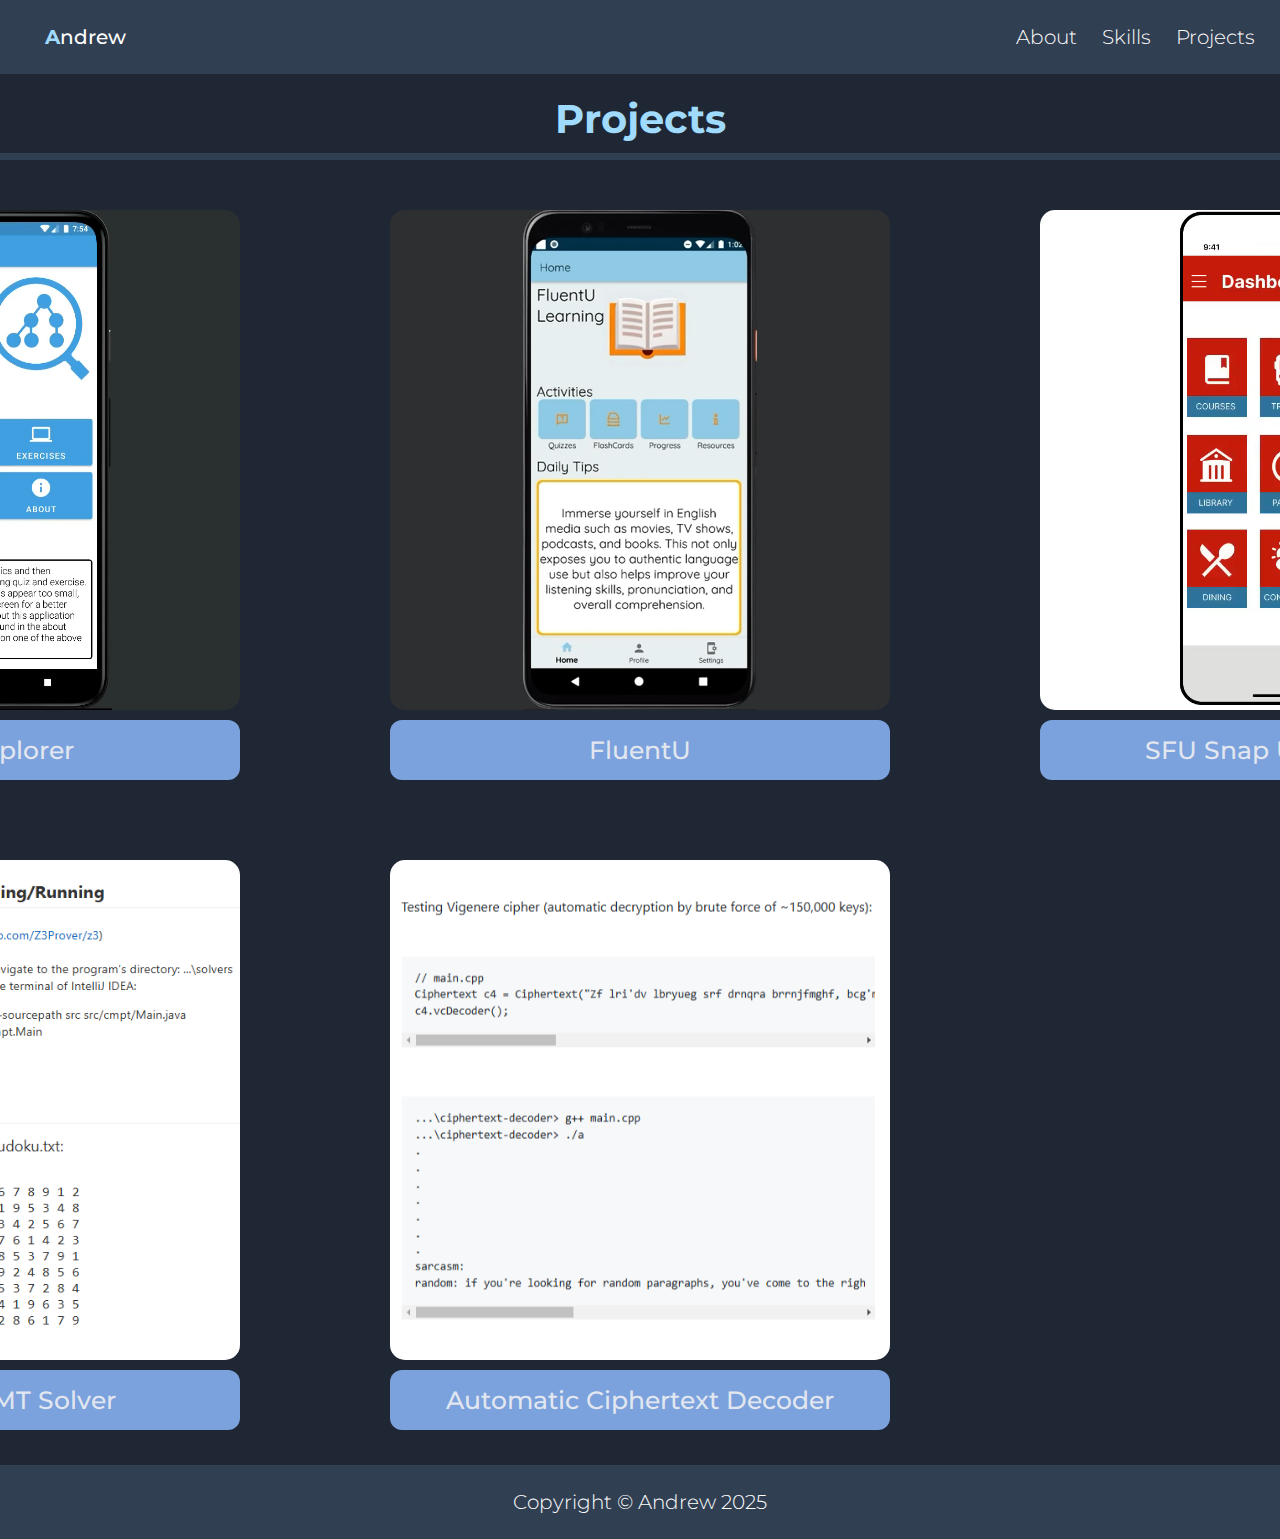
==== pages/projects.html @ f34da04b "Add files via upload" ====
<!DOCTYPE html>
<html lang="en">
    <head>
        <meta charset="UTF-8">
        <meta name="viewport" content="width=device-width, initial-scale=1.0">
        <title>My Portfolio</title>
        <link rel="preconnect" href="https://fonts.googleapis.com">
        <link rel="preconnect" href="https://fonts.gstatic.com" crossorigin>
        <link href="https://fonts.googleapis.com/css2?family=Montserrat:ital,wght@0,100..900;1,100..900&display=swap" rel="stylesheet">
        <link rel="stylesheet" href="../css/styles.css">
    </head>
    <body>

        <div class="header">
            <div class="header-logo"><span>A</span>ndrew</div>
            <div class="links">
                <a href="../index.html">About</a>
                <a href="skills.html">Skills</a>
                <a href="projects.html">Projects</a>
            </div>
        </div>

        <div class="projects" id="projects_id">
            <h1 class="heading">Projects</h1>
            <div class="layout">
                <div class="project">
                    <img src="../img/dsa.png" alt="DSA Explorer">
                    <a href="https://docs.google.com/forms/d/e/1FAIpQLSeMRrVUbz5YF238iostjHW20UdXtUl2tZkGEtt3o2XFOeIAFA/viewform?usp=sharing" target="_blank" class="description">
                        <span>DSA Explorer</span>
                    </a>
                </div>

                <div class="project">
                    <img src="../img/fluentu.png" alt="FluentU">
                    <a href="https://github.com/dereklwh/FluentU" target="_blank" class="description">
                        <span>FluentU</span>
                    </a>
                </div>

                <div class="project">
                    <img src="../img/prototype.png" alt="SFU Snap UI Prototype">
                    <a href="https://docs.google.com/forms/d/e/1FAIpQLSeMRrVUbz5YF238iostjHW20UdXtUl2tZkGEtt3o2XFOeIAFA/viewform?usp=sharing" target="_blank" class="description">
                        <span>SFU Snap UI Prototype</span>
                    </a>
                </div>

                <div class="project">
                    <img src="../img/satsmt.png" alt="SAT and SMT Solver">
                    <a href="https://docs.google.com/forms/d/e/1FAIpQLSeMRrVUbz5YF238iostjHW20UdXtUl2tZkGEtt3o2XFOeIAFA/viewform?usp=sharing" target="_blank" class="description">
                        <span>SAT and SMT Solver</span>
                    </a>
                </div>

                <div class="project">
                    <img src="../img/decoder.png" alt="Automatic Ciphertext Decoder">
                    <a href="https://github.com/student186/ciphertext-decoder" target="_blank" class="description">
                        <span>Automatic Ciphertext Decoder</span>
                    </a>
                </div>
            </div>
        </div>
        <div class="footer">
            <span>Copyright © Andrew 2025</span>
        </div>
    </body>
</html>
---- css/styles.css ----
/* this removes bullet points */
* {
    margin: 0;
    padding: 0;
    box-sizing: border-box;
}


body {
    display: flex;
    flex-direction: column;
    justify-content: space-between;
    height: 100vh;
    background-color: #1e2733;
    font-family: "Montserrat", serif;
}

.header {
    display: flex;
    justify-content: space-between;
    background-color: #313f53;
    font-size: 20px;
    font-weight: 500;
    padding: 25px;
}

.header .header-logo {
    color: white;
    margin-left: 20px;
}

.header .header-logo span {
    color: rgb(160, 218, 252);
    font-weight: bold;
}

.header .links {
    display: flex;
    color: white;
    font-weight: 300;
    gap: 25px;
}

.header a:hover {
    font-weight: 500;
}

a {
    text-decoration: none;
    color: rgb(255, 252, 252);
}

.about {
    padding: 0 200px;
    font-size: 30px;
    color: white;
    display: flex;
    flex-direction: column;
    
}

.about .name {
    color: rgb(160, 218, 252);
    padding-top: 25px;
    font-size: 80px;
    font-weight: bold;
}

.about .title {
    color: rgb(169, 201, 219);
    font-size: 55px;
    font-weight: 600;
    padding-bottom: 25px;
}

.footer {
    background-color: #313f53;
    color: white;
    font-size: 20px;
    text-align: center;
    font-weight: 300;
    padding: 25px;
    margin-top: 25px;
}

ul.outermost1, ul.outermost2 {
    margin: 25px;
    border-radius: 25px;
    background-color: #313f53;
    color: white;
    padding: 25px;
    font-size: 25px;
    width: 50%;
}

ul.outermost3 {
    margin: 25px auto;
    border-radius: 25px;
    width: 50%;
    background-color: #313f53;
    color: white;
    padding: 25px;
    font-size: 25px;
}

.skills_list {
    display: flex;
}

.skills h1 {
    padding-top: 20px;
    padding-bottom: 10px;
    font-size: 40px;
    text-align: center;
    border-bottom: 7px #313f53 solid;
    color: rgb(160, 218, 252);
}

.skills .outermost1 {
    padding-left: 75px;
    padding-right: 75px;
}

.skills .outermost2 {
    padding-left: 75px;
    padding-right: 75px;
}

.skills .outermost3 {
    padding-left: 75px;
    padding-right: 75px;
}

.skills_type {
    color: rgb(169, 201, 219);
    font-weight: 500;
    border-bottom: rgb(169, 201, 219) solid 2px;
}

.skills ul li {
    font-weight: 300;
    margin-left: 20px;
    padding-right: 50px;
}

.skills ul li ul{
    padding-top: 0px;
}

.technology {
    display: flex;
    gap: 50px;
}

img {
    height: 500px;
    width: auto;
    border-radius: 15px;
}
.projects h1 {
    color: rgb(160, 218, 252);
    text-align: center;
    padding-top: 20px;
    padding-bottom: 10px;
    font-size: 40px;
    border-bottom: 7px #313f53 solid;
}
.projects .layout {
    display: grid;
    grid-template-columns: 500px 500px 500px;
    grid-template-rows: 500px 500px;
    gap: 150px;
    justify-content: center;
    padding: 50px 80px 80px 80px;
}

.projects .project {
    display: flex;
    flex-direction: column;
    border-radius: 15px;
}

.projects .description {
    background-color: rgb(123, 162, 221);
    color: rgba(245, 243, 243, 0.87);
    border-radius: 12px;
    text-align: center;
    font-size: 25px;
    padding: 15px;
    font-weight: 500;
    position: relative;
    transition: all 0.5s;
    cursor: pointer;
    margin-top: 10px;
}

.projects .description span {
    cursor: pointer;
    display: inline-block;
    position: relative;
    transition: 0.5s;
}

.projects .description span:after {
    content: '\00bb';
    position: absolute;
    opacity: 0;
    top: 0;
    right: -20px;
    transition: 0.5s;
}
.projects .description:hover{
    background-color: rgb(99, 148, 223);
}

.projects .description:hover span {
    padding-right: 25px;
}

.projects .description:hover span:after {
    opacity: 1;
    right: 0;
}
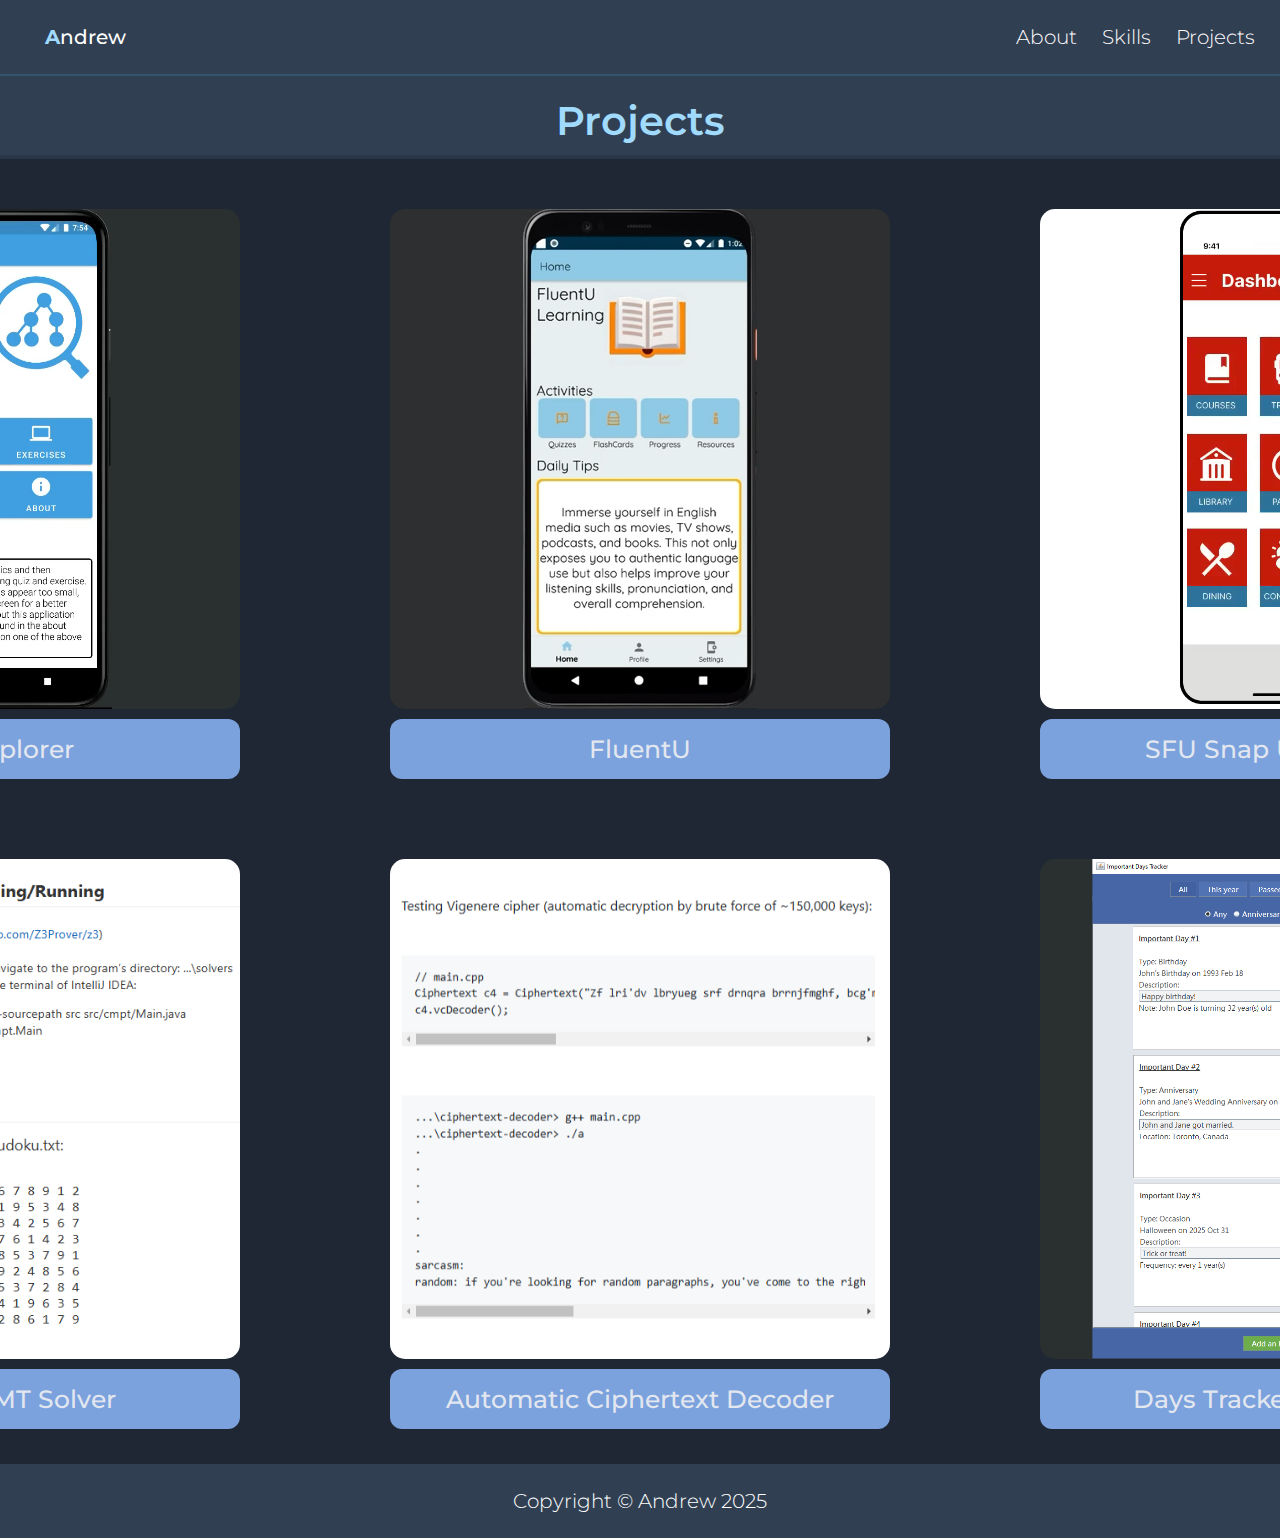
==== commit f7cf51d9: "Add files via upload" ====
--- a/pages/projects.html
+++ b/pages/projects.html
@@ -57,6 +57,12 @@
                         <span>Automatic Ciphertext Decoder</span>
                     </a>
                 </div>
+                <div class="project">
+                    <img src="../img/days_tracker.png" alt="Days Tracker Application">
+                    <a href="https://docs.google.com/forms/d/e/1FAIpQLSeMRrVUbz5YF238iostjHW20UdXtUl2tZkGEtt3o2XFOeIAFA/viewform?usp=sharing" target="_blank" class="description">
+                        <span>Days Tracker Application</span>
+                    </a>
+                </div>
             </div>
         </div>
         <div class="footer">
--- a/css/styles.css
+++ b/css/styles.css
@@ -108,12 +108,15 @@
 }
 
 .skills h1 {
+    background-color: #313f53;
     padding-top: 20px;
     padding-bottom: 10px;
     font-size: 40px;
     text-align: center;
-    border-bottom: 7px #313f53 solid;
-    color: rgb(160, 218, 252);
+    color: rgb(160, 218, 252);
+    font-weight: 600;
+    border-top: rgba(67, 145, 187, 0.26) solid 2px;
+    border-bottom: rgba(0, 0, 0, 0.123) solid 4px;
 }
 
 .skills .outermost1 {
@@ -159,11 +162,14 @@
 }
 .projects h1 {
     color: rgb(160, 218, 252);
+    background-color: #313f53;
     text-align: center;
     padding-top: 20px;
     padding-bottom: 10px;
     font-size: 40px;
-    border-bottom: 7px #313f53 solid;
+    font-weight: 600;
+    border-top: rgba(67, 145, 187, 0.26) solid 2px;
+    border-bottom: rgba(0, 0, 0, 0.123) solid 4px;
 }
 .projects .layout {
     display: grid;
